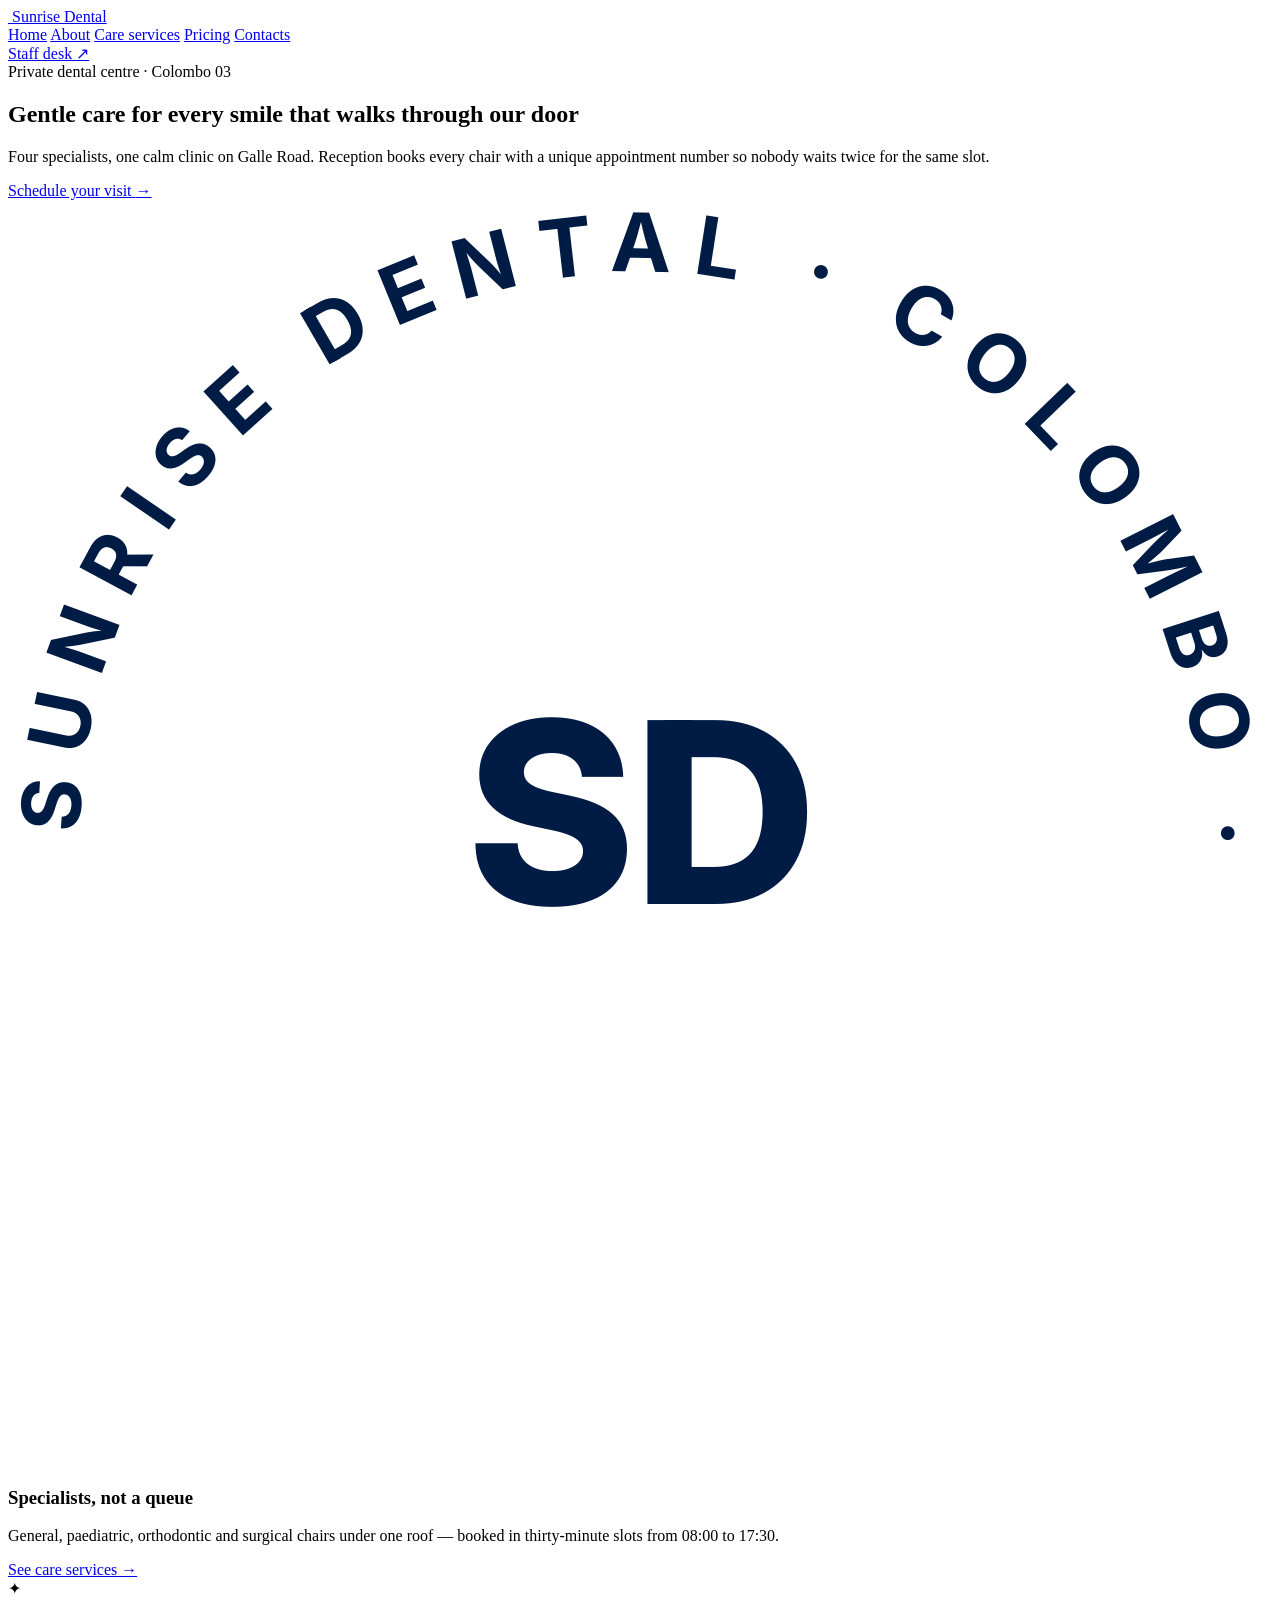
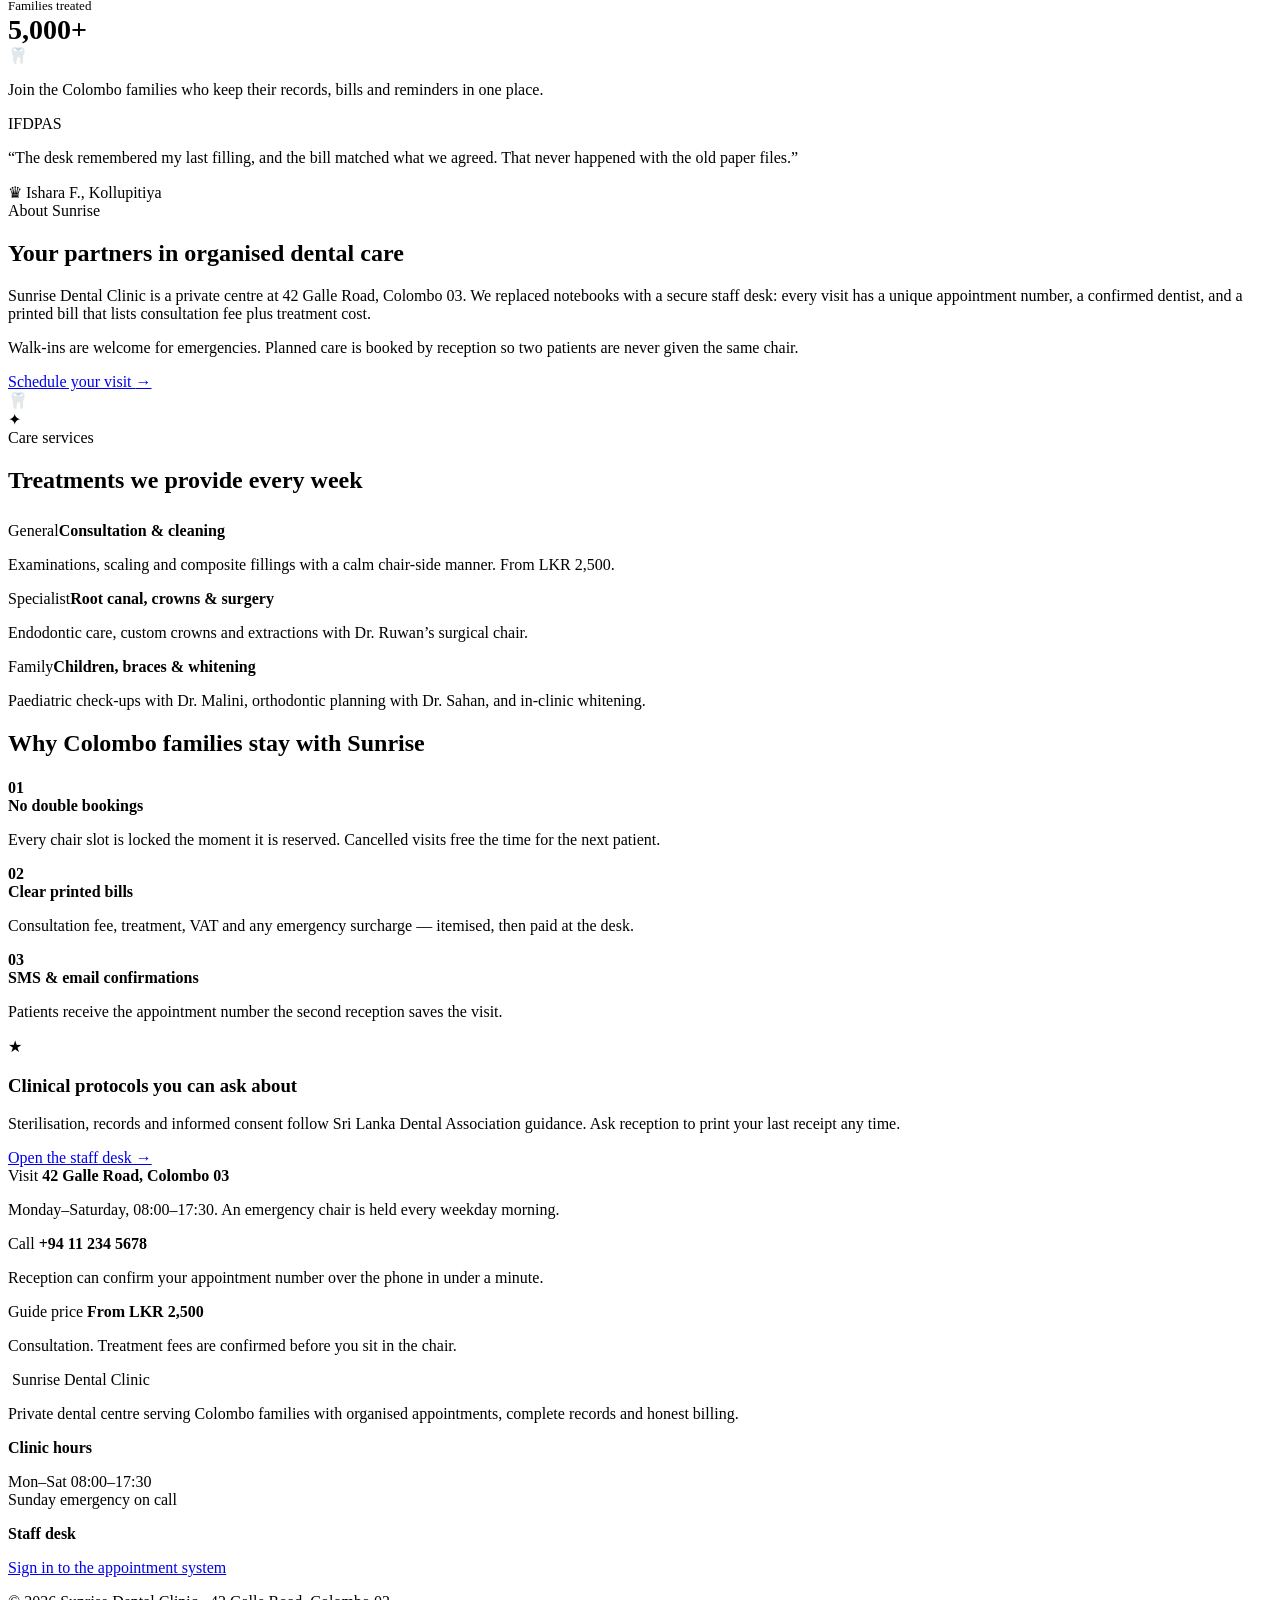
==== src/main/webapp/index.html @ fd56f03a "Add web application interface" ====
<!DOCTYPE html>
<html lang="en">
<head>
  <meta charset="UTF-8">
  <meta name="viewport" content="width=device-width, initial-scale=1.0">
  <title>Sunrise Dental Clinic · Colombo 03</title>
  <link rel="stylesheet" href="https://fonts.googleapis.com/css2?family=Inter:wght@400;500;600;700;800&family=Playfair+Display:ital,wght@1,500;1,600&display=swap">
  <link rel="stylesheet" href="/css/theme.css">
  <link rel="icon" href="/images/logo.svg">
</head>
<body>
  <header class="nav">
    <a class="brand" href="/">
      <img src="/images/logo.svg" alt="">
      Sunrise Dental
    </a>
    <nav class="nav-links">
      <a class="active" href="#home">Home</a>
      <a href="#about">About</a>
      <a href="#services">Care services</a>
      <a href="#pricing">Pricing</a>
      <a href="#contact">Contacts</a>
    </nav>
    <a class="btn btn-navy" href="/pages/login.html">Staff desk <span class="orb">↗</span></a>
  </header>

  <main id="home">
    <section class="hero">
      <div class="container hero-grid">
        <div>
          <div class="kicker">Private dental centre · Colombo 03</div>
          <h1>Gentle care for <span class="serif">every smile</span> that walks through our door</h1>
          <p class="lead">Four specialists, one calm clinic on Galle Road. Reception books every chair with a unique appointment number so nobody waits twice for the same slot.</p>
          <a class="btn btn-navy" href="/pages/login.html">Schedule your visit <span class="orb">→</span></a>
        </div>
        <div class="hero-photo" role="img" aria-label="Dentist treating a patient">
          <div class="badge-orbit">
            <svg viewBox="0 0 140 140">
              <circle cx="70" cy="70" r="54" fill="white"/>
              <text x="70" y="78" text-anchor="middle" font-size="28" font-family="Inter" font-weight="800" fill="#001B44">SD</text>
              <defs>
                <path id="circlePath" d="M70,70 m-62,0 a62,62 0 1,1 124,0 a62,62 0 1,1 -124,0"/>
              </defs>
              <text font-size="9" font-family="Inter" font-weight="700" fill="#001B44" letter-spacing="2.4">
                <textPath href="#circlePath">SUNRISE DENTAL · COLOMBO · </textPath>
              </text>
            </svg>
          </div>
        </div>
      </div>
    </section>

    <div class="container float-row">
      <article class="card">
        <h3>Specialists, not a queue</h3>
        <p>General, paediatric, orthodontic and surgical chairs under one roof — booked in thirty-minute slots from 08:00 to 17:30.</p>
        <a class="text-link" href="#services">See care services →</a>
      </article>
      <article class="card stat-card">
        <div class="stat-icon">✦</div>
        <div>
          <div class="muted" style="font-size:13px">Families treated</div>
          <strong style="font-size:28px">5,000+</strong>
        </div>
      </article>
      <article class="card photo-card" aria-hidden="true">🦷</article>
      <article class="card">
        <p>Join the Colombo families who keep their records, bills and reminders in one place.</p>
        <div class="avatars" style="margin-top:16px">
          <span>IF</span><span>DP</span><span>AS</span>
        </div>
      </article>
      <article class="card">
        <p class="quote">“The desk remembered my last filling, and the bill matched what we agreed. That never happened with the old paper files.”</p>
        <div class="quote-user"><span class="crown">♛</span> Ishara F., Kollupitiya</div>
      </article>
    </div>

    <section class="section" id="about">
      <div class="container two-col">
        <div>
          <div class="kicker">About Sunrise</div>
          <h2>Your partners in organised dental care</h2>
          <p class="muted">Sunrise Dental Clinic is a private centre at 42 Galle Road, Colombo 03. We replaced notebooks with a secure staff desk: every visit has a unique appointment number, a confirmed dentist, and a printed bill that lists consultation fee plus treatment cost.</p>
          <p class="muted">Walk-ins are welcome for emergencies. Planned care is booked by reception so two patients are never given the same chair.</p>
          <a class="btn btn-navy" href="/pages/login.html" style="margin-top:18px">Schedule your visit <span class="orb">→</span></a>
        </div>
        <div class="frame-wrap">
          <div class="ring"></div>
          <div class="chip top">🦷</div>
          <div class="frame-photo"></div>
          <div class="chip bottom">✦</div>
        </div>
      </div>
    </section>

    <section class="section" id="services" style="padding-top:0">
      <div class="container">
        <div class="kicker">Care services</div>
        <h2>Treatments we provide every week</h2>
        <div class="services" style="margin-top:28px">
          <article class="service"><span class="kicker">General</span><strong>Consultation &amp; cleaning</strong><p class="muted">Examinations, scaling and composite fillings with a calm chair-side manner. From LKR 2,500.</p></article>
          <article class="service"><span class="kicker">Specialist</span><strong>Root canal, crowns &amp; surgery</strong><p class="muted">Endodontic care, custom crowns and extractions with Dr. Ruwan’s surgical chair.</p></article>
          <article class="service"><span class="kicker">Family</span><strong>Children, braces &amp; whitening</strong><p class="muted">Paediatric check-ups with Dr. Malini, orthodontic planning with Dr. Sahan, and in-clinic whitening.</p></article>
        </div>
      </div>
    </section>

    <section class="section" id="pricing" style="padding-top:0">
      <div class="container reasons">
        <div>
          <h2>Why Colombo families stay with Sunrise</h2>
          <div class="reason-list" style="margin-top:22px">
            <div class="reason"><strong>01</strong><div><strong>No double bookings</strong><p class="muted">Every chair slot is locked the moment it is reserved. Cancelled visits free the time for the next patient.</p></div></div>
            <div class="reason"><strong>02</strong><div><strong>Clear printed bills</strong><p class="muted">Consultation fee, treatment, VAT and any emergency surcharge — itemised, then paid at the desk.</p></div></div>
            <div class="reason"><strong>03</strong><div><strong>SMS &amp; email confirmations</strong><p class="muted">Patients receive the appointment number the second reception saves the visit.</p></div></div>
          </div>
        </div>
        <aside class="cert">
          <div class="stat-icon">★</div>
          <h3>Clinical protocols you can ask about</h3>
          <p class="muted">Sterilisation, records and informed consent follow Sri Lanka Dental Association guidance. Ask reception to print your last receipt any time.</p>
          <a href="/pages/login.html" class="text-link" style="margin-top:18px">Open the staff desk →</a>
        </aside>
      </div>
    </section>

    <section class="section" id="contact" style="padding-top:0">
      <div class="container services">
        <article class="service">
          <span class="kicker">Visit</span>
          <strong>42 Galle Road, Colombo 03</strong>
          <p class="muted">Monday–Saturday, 08:00–17:30. An emergency chair is held every weekday morning.</p>
        </article>
        <article class="service">
          <span class="kicker">Call</span>
          <strong>+94 11 234 5678</strong>
          <p class="muted">Reception can confirm your appointment number over the phone in under a minute.</p>
        </article>
        <article class="service">
          <span class="kicker">Guide price</span>
          <strong class="price">From LKR 2,500</strong>
          <p class="muted">Consultation. Treatment fees are confirmed before you sit in the chair.</p>
        </article>
      </div>
    </section>
  </main>

  <footer class="footer">
    <div class="container footer-grid">
      <div>
        <div class="brand"><img src="/images/logo.svg" alt=""> Sunrise Dental Clinic</div>
        <p>Private dental centre serving Colombo families with organised appointments, complete records and honest billing.</p>
      </div>
      <div>
        <strong>Clinic hours</strong>
        <p>Mon–Sat 08:00–17:30<br>Sunday emergency on call</p>
      </div>
      <div>
        <strong>Staff desk</strong>
        <p><a href="/pages/login.html">Sign in to the appointment system</a></p>
      </div>
    </div>
    <div class="container copy">© 2026 Sunrise Dental Clinic · 42 Galle Road, Colombo 03</div>
  </footer>
</body>
</html>
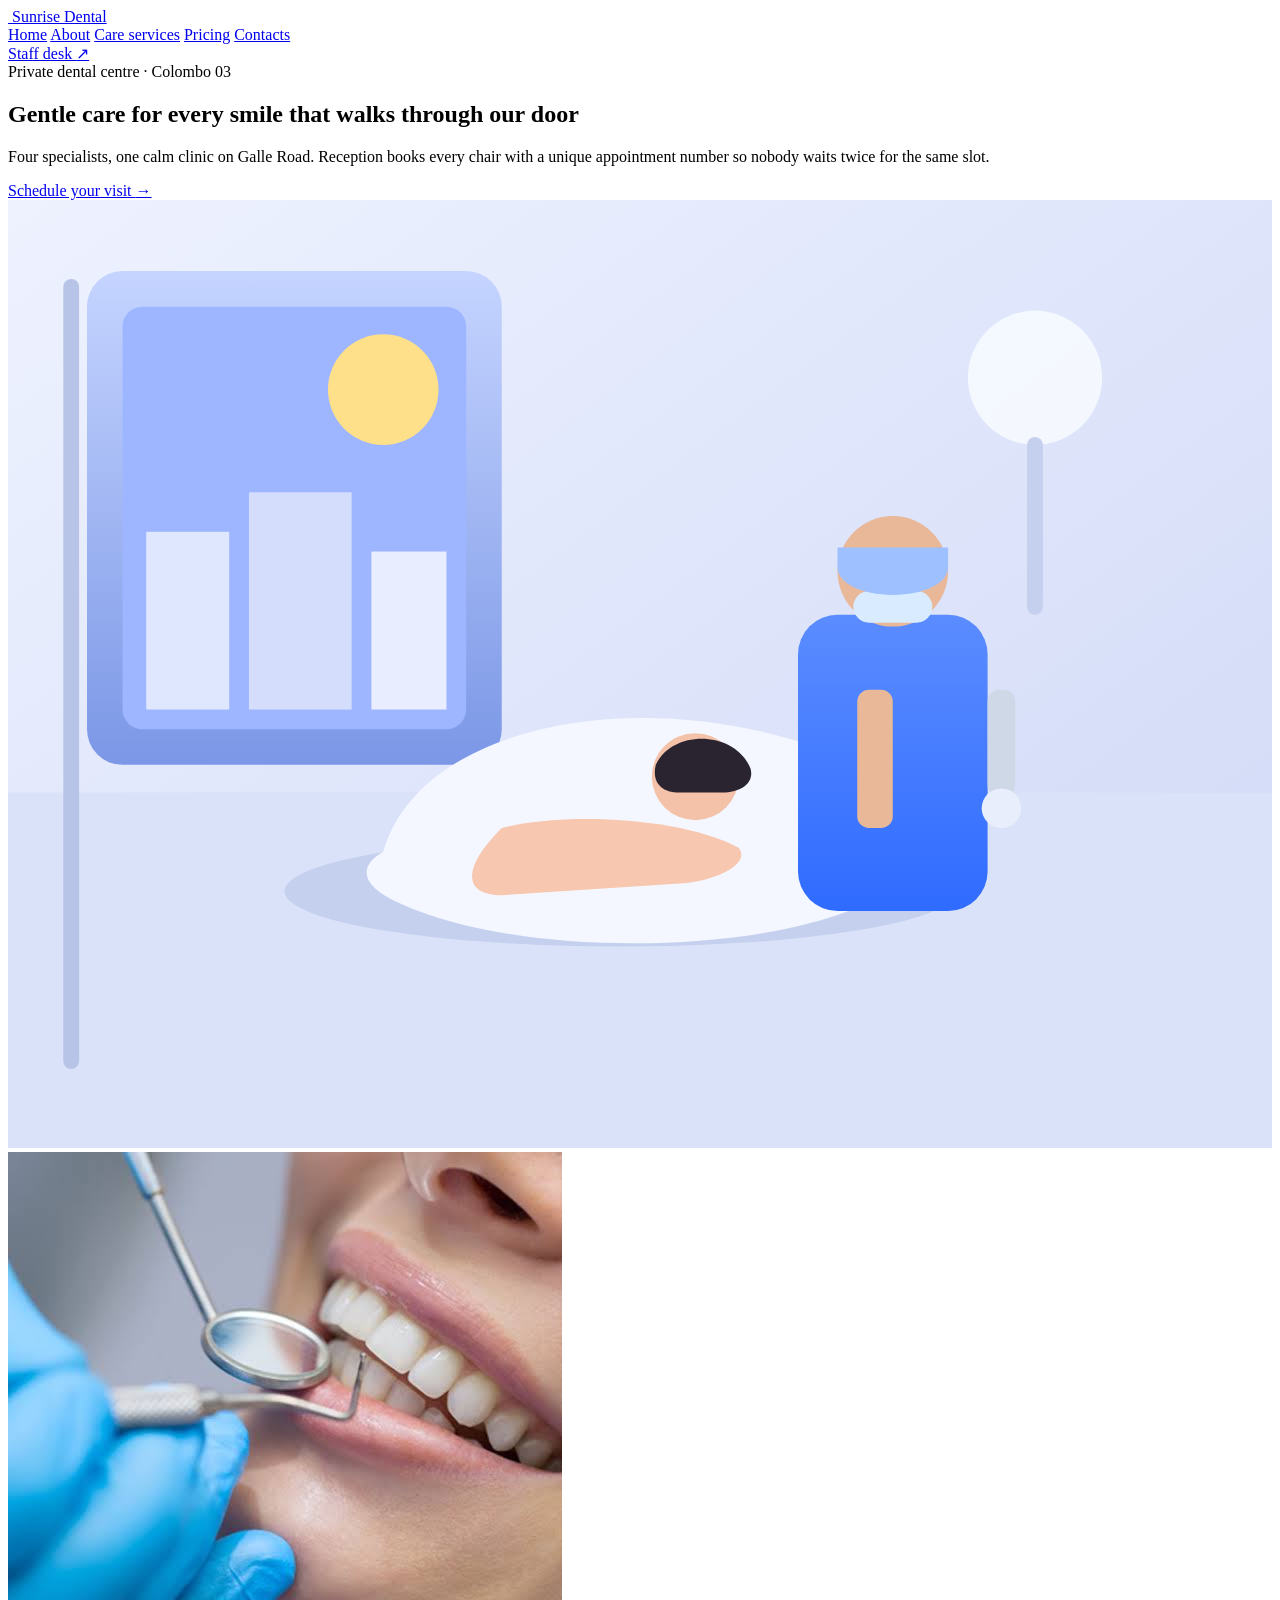
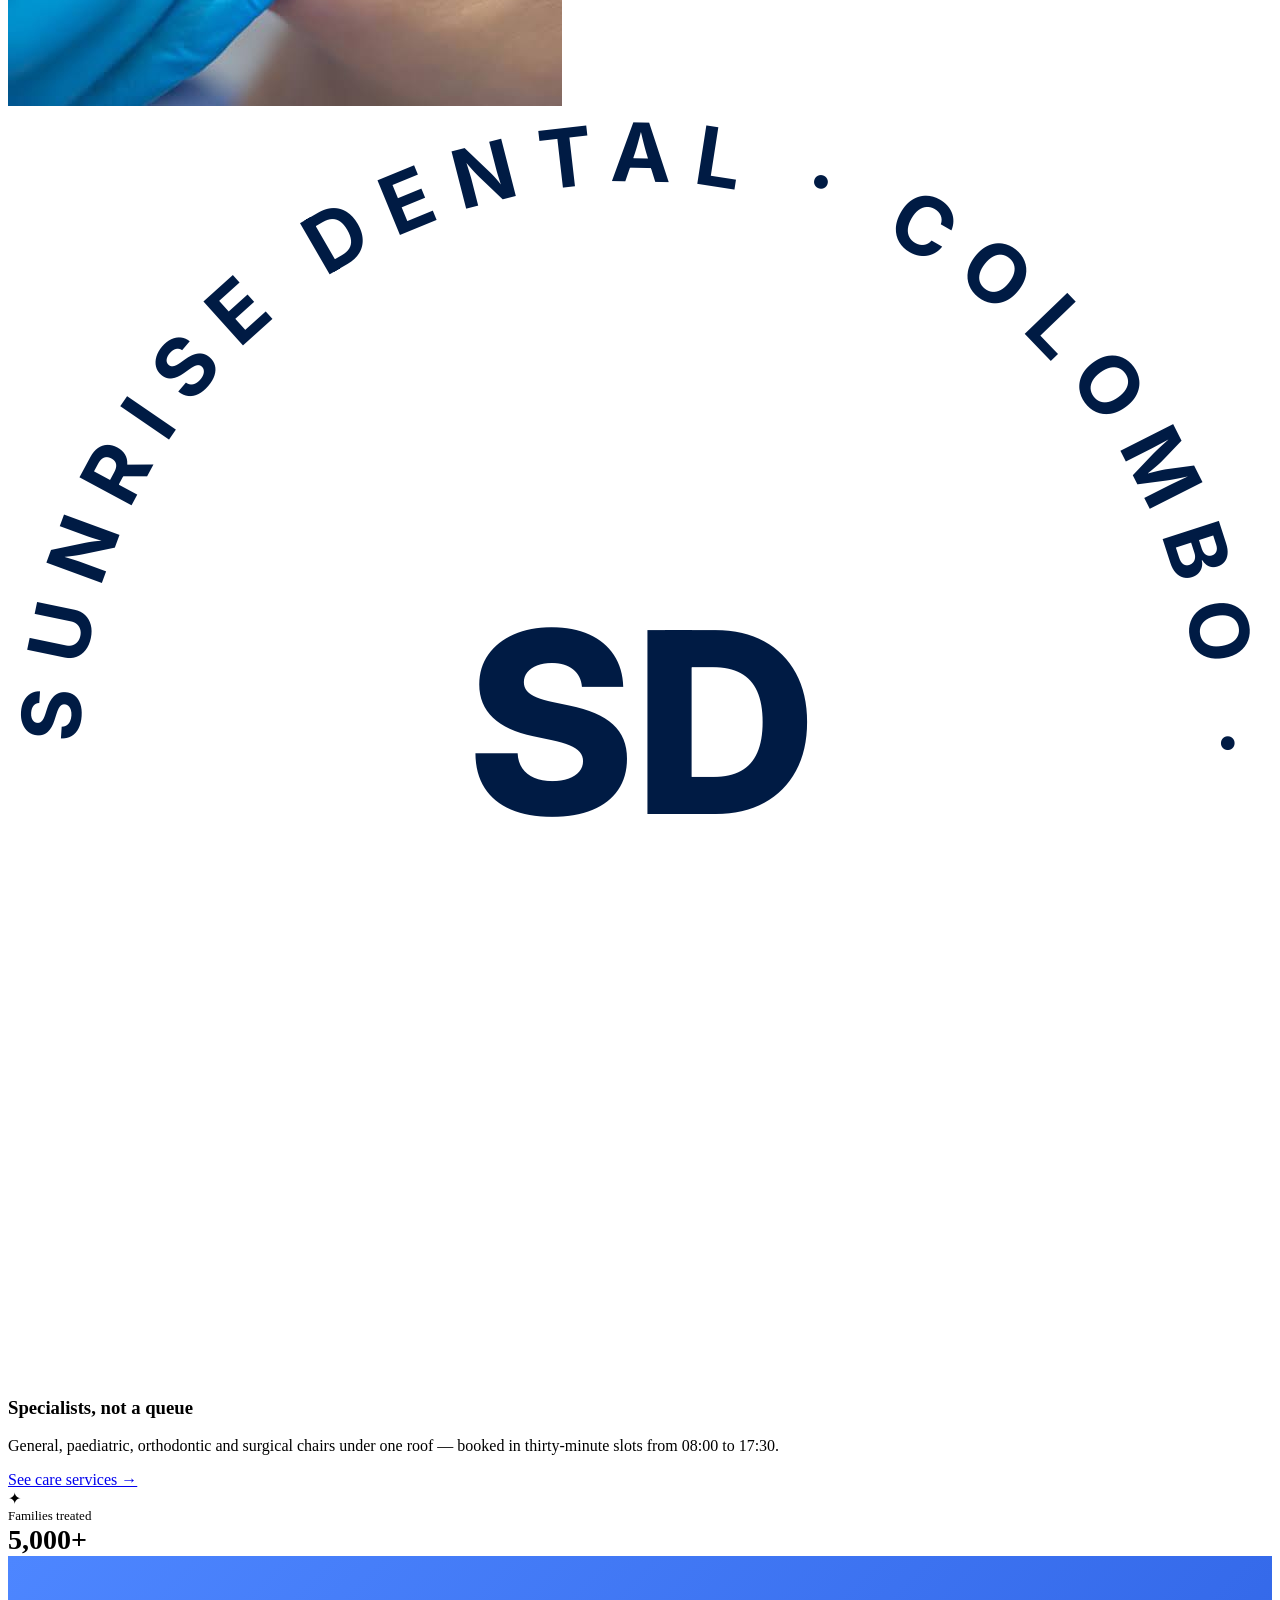
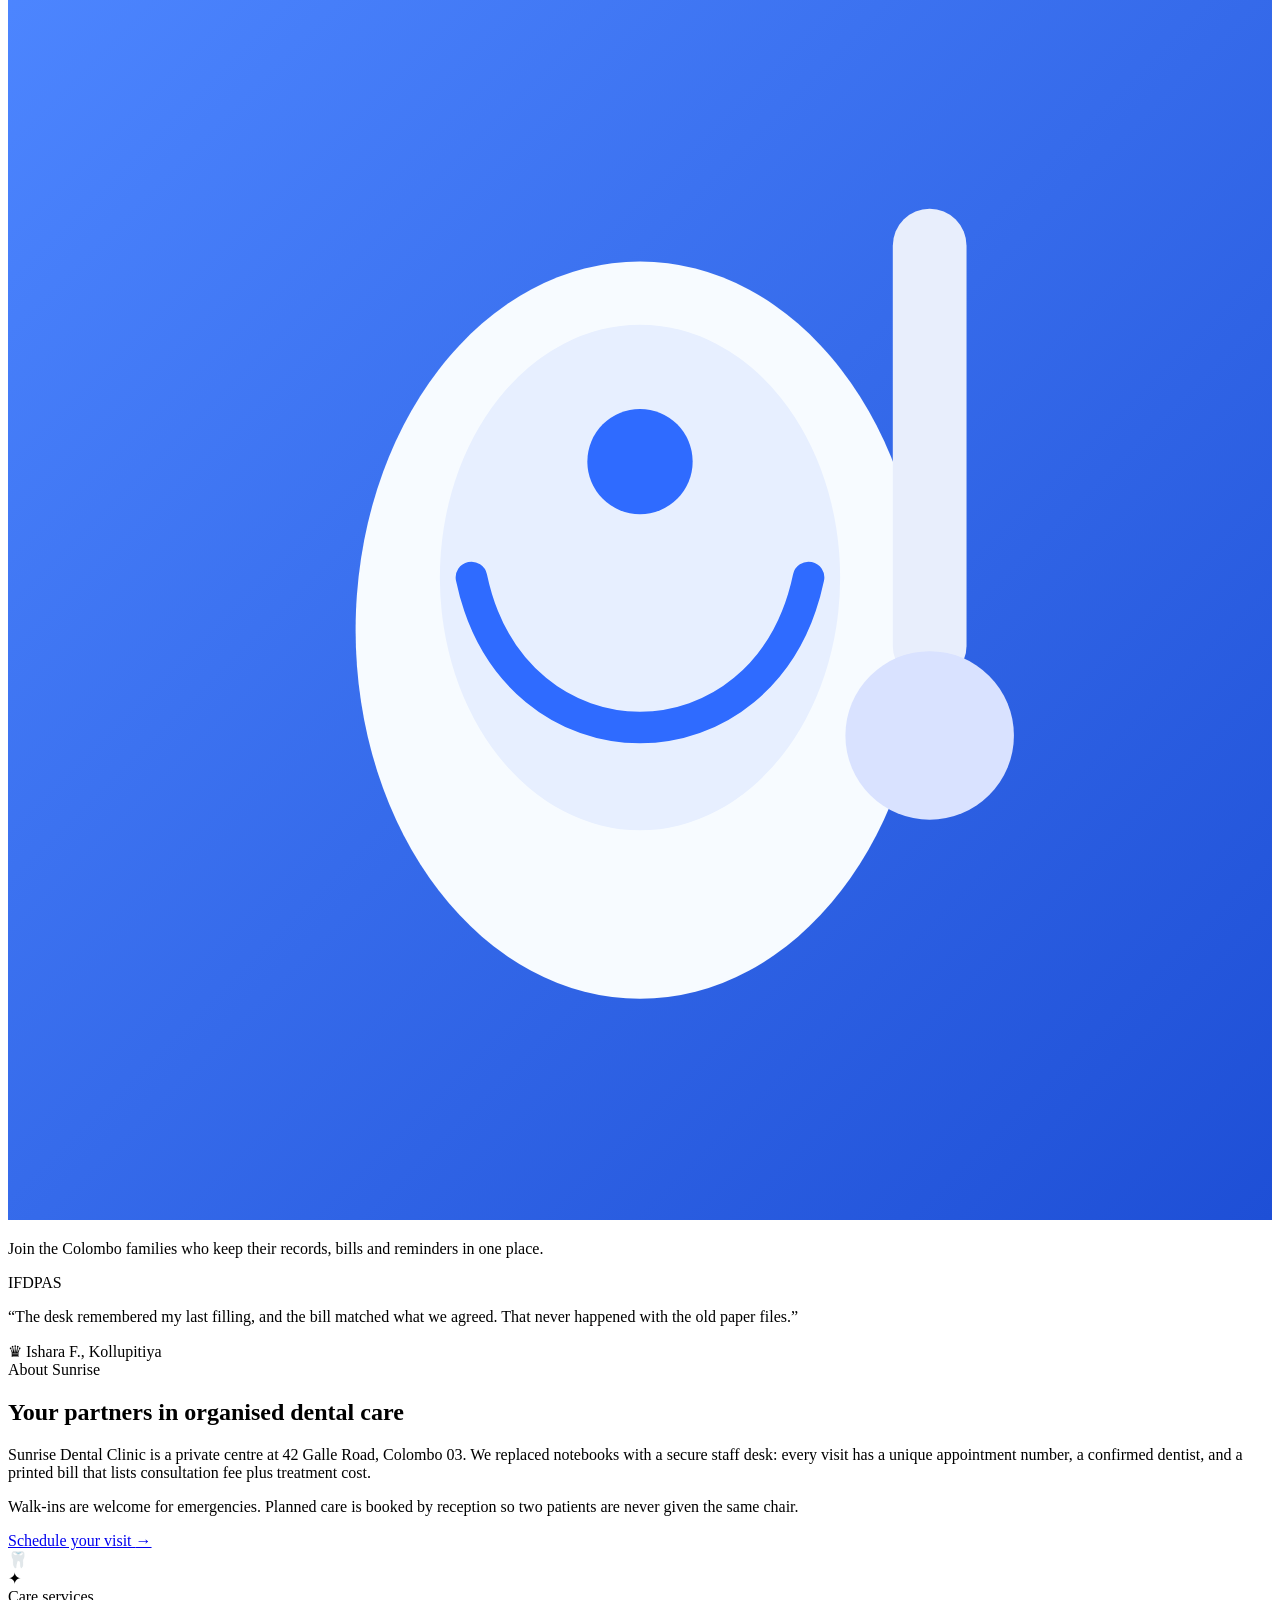
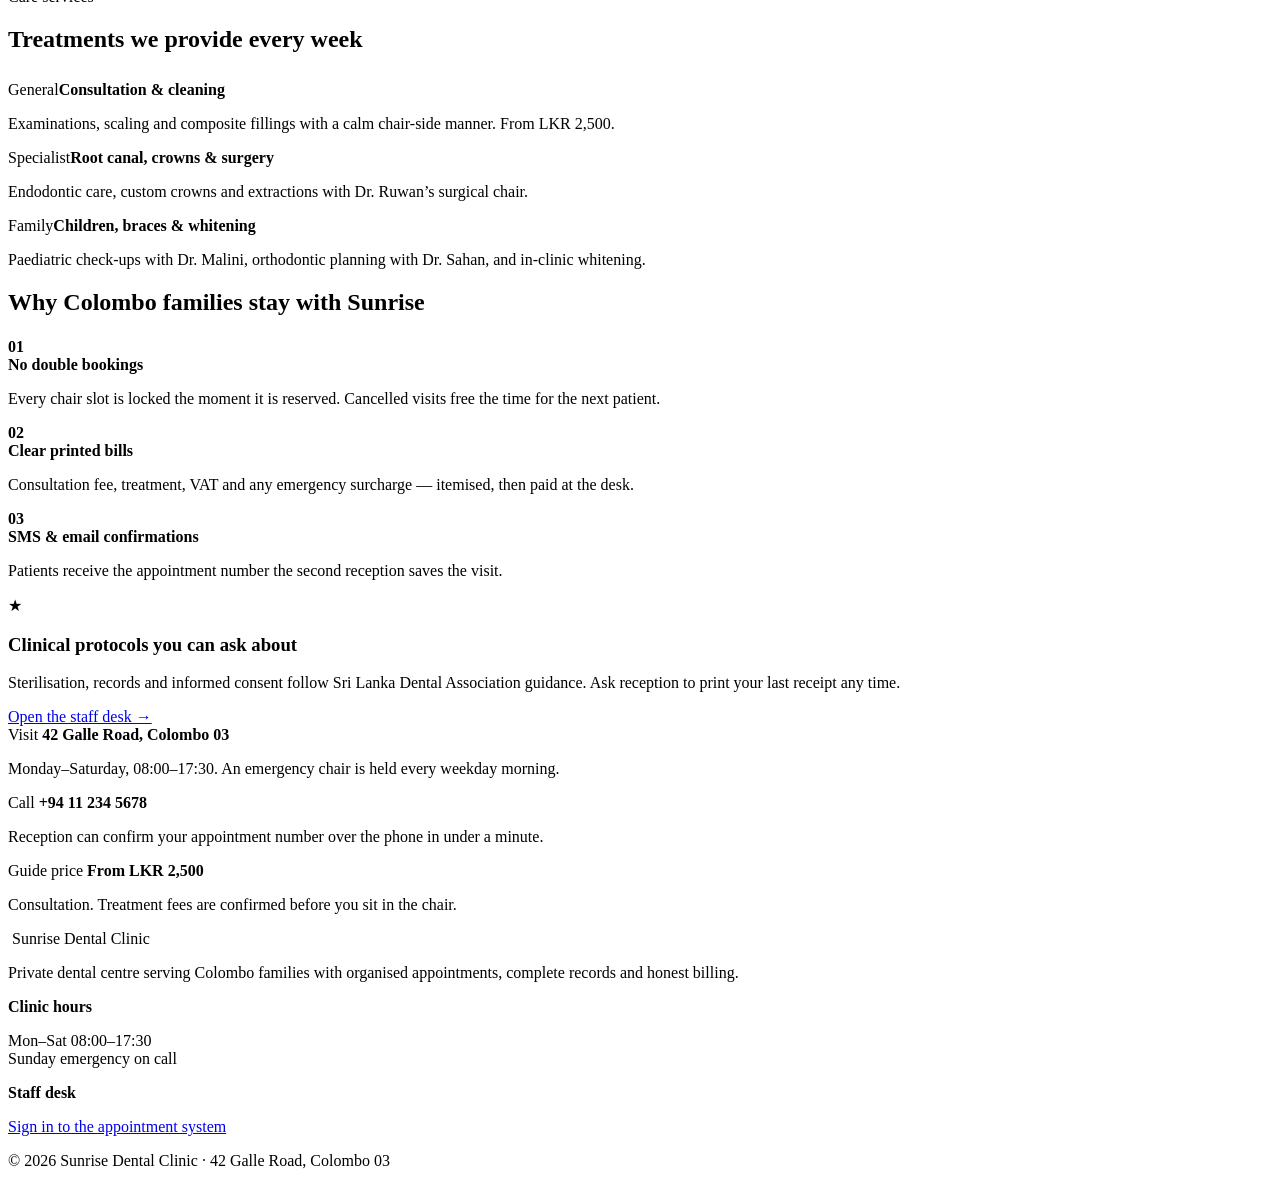
==== commit 631ace33: "Updated the Home page UI" ====
--- a/src/main/webapp/index.html
+++ b/src/main/webapp/index.html
@@ -6,162 +6,219 @@
   <title>Sunrise Dental Clinic · Colombo 03</title>
   <link rel="stylesheet" href="https://fonts.googleapis.com/css2?family=Inter:wght@400;500;600;700;800&family=Playfair+Display:ital,wght@1,500;1,600&display=swap">
   <link rel="stylesheet" href="/css/theme.css">
-  <link rel="icon" href="/images/logo.svg">
+  <link rel="icon" href="/images/logo.png">
 </head>
 <body>
-  <header class="nav">
-    <a class="brand" href="/">
-      <img src="/images/logo.svg" alt="">
-      Sunrise Dental
-    </a>
-    <nav class="nav-links">
-      <a class="active" href="#home">Home</a>
-      <a href="#about">About</a>
-      <a href="#services">Care services</a>
-      <a href="#pricing">Pricing</a>
-      <a href="#contact">Contacts</a>
-    </nav>
-    <a class="btn btn-navy" href="/pages/login.html">Staff desk <span class="orb">↗</span></a>
-  </header>
-
-  <main id="home">
-    <section class="hero">
-      <div class="container hero-grid">
-        <div>
-          <div class="kicker">Private dental centre · Colombo 03</div>
-          <h1>Gentle care for <span class="serif">every smile</span> that walks through our door</h1>
-          <p class="lead">Four specialists, one calm clinic on Galle Road. Reception books every chair with a unique appointment number so nobody waits twice for the same slot.</p>
-          <a class="btn btn-navy" href="/pages/login.html">Schedule your visit <span class="orb">→</span></a>
+<header class="nav">
+  <a class="brand" href="/">
+    <img src="/images/logo.png" alt="">
+    Sunrise Dental
+  </a>
+  <nav class="nav-links">
+    <a class="active" href="#home">Home</a>
+    <a href="#about">About</a>
+    <a href="#services">Care services</a>
+    <a href="#pricing">Pricing</a>
+    <a href="#contact">Contacts</a>
+  </nav>
+  <a class="btn btn-navy" href="/pages/login.html">Staff desk <span class="orb">↗</span></a>
+</header>
+
+<main id="home">
+  <section class="hero">
+    <div class="container hero-grid">
+      <div>
+        <div class="kicker">Private dental centre · Colombo 03</div>
+        <h1>Gentle care for <span class="serif">every smile</span> that walks through our door</h1>
+        <p class="lead">Four specialists, one calm clinic on Galle Road. Reception books every chair with a unique appointment number so nobody waits twice for the same slot.</p>
+        <a class="btn btn-navy" href="/pages/login.html">Schedule your visit <span class="orb">→</span></a>
+      </div>
+      <div class="hero-photo" role="img" aria-label="Dentist treating a patient">
+        <svg class="hero-art" viewBox="0 0 640 480" preserveAspectRatio="xMidYMid slice" xmlns="http://www.w3.org/2000/svg">
+          <defs>
+            <linearGradient id="heroSky" x1="0" y1="0" x2="0" y2="1">
+              <stop offset="0%" stop-color="#c5d4ff"/>
+              <stop offset="100%" stop-color="#7b97e6"/>
+            </linearGradient>
+            <linearGradient id="heroWall" x1="0" y1="0" x2="1" y2="1">
+              <stop offset="0%" stop-color="#eef2ff"/>
+              <stop offset="100%" stop-color="#cfd8f6"/>
+            </linearGradient>
+            <linearGradient id="heroScrubs" x1="0" y1="0" x2="0" y2="1">
+              <stop offset="0%" stop-color="#5b8cff"/>
+              <stop offset="100%" stop-color="#2f6bff"/>
+            </linearGradient>
+          </defs>
+          <rect width="640" height="480" fill="url(#heroWall)"/>
+          <rect x="40" y="36" width="210" height="250" rx="18" fill="url(#heroSky)"/>
+          <rect x="58" y="54" width="174" height="214" rx="10" fill="#9eb6ff"/>
+          <circle cx="190" cy="96" r="28" fill="#ffe08a"/>
+          <rect x="70" y="168" width="42" height="90" fill="#dfe7ff"/>
+          <rect x="122" y="148" width="52" height="110" fill="#d4defc"/>
+          <rect x="184" y="178" width="38" height="80" fill="#e8eeff"/>
+          <rect x="0" y="300" width="640" height="180" fill="#d9e2f8"/>
+          <ellipse cx="310" cy="350" rx="170" ry="28" fill="#c5d0ee"/>
+          <path d="M190 330c20-70 150-90 250-40 20 10 30 40 8 58-40 32-180 40-250 8-18-8-22-18-8-26z" fill="#f4f7ff"/>
+          <path d="M250 318c30-8 90-6 120 10 6 8-10 16-28 18l-92 6c-18 0-22-12 0-34z" fill="#f7c7b0"/>
+          <circle cx="348" cy="292" r="22" fill="#f3c2a8"/>
+          <path d="M328 286c8-18 40-18 48 2 2 8-6 12-14 12h-22c-10 0-14-6-12-14z" fill="#2a2430"/>
+          <rect x="400" y="210" width="96" height="150" rx="20" fill="url(#heroScrubs)"/>
+          <circle cx="448" cy="188" r="28" fill="#e8b899"/>
+          <rect x="428" y="198" width="40" height="16" rx="8" fill="#d9ecff"/>
+          <path d="M420 176h56v10c0 8-12 14-28 14s-28-6-28-14z" fill="#9ec0ff"/>
+          <rect x="430" y="248" width="18" height="70" rx="6" fill="#e8b899"/>
+          <rect x="496" y="248" width="14" height="54" rx="6" fill="#cfd8e6"/>
+          <circle cx="503" cy="308" r="10" fill="#e8eefc"/>
+          <circle cx="520" cy="90" r="34" fill="#f7fbff" opacity="0.9"/>
+          <rect x="516" y="120" width="8" height="90" rx="4" fill="#c5d0ee"/>
+          <rect x="28" y="40" width="8" height="400" rx="4" fill="#b7c4e8"/>
+        </svg>
+        <img class="hero-jpg" src="images/hero-dentist.jpg" alt="" onerror="this.remove()">
+        <div class="badge-orbit">
+          <svg viewBox="0 0 140 140">
+            <circle cx="70" cy="70" r="54" fill="white"/>
+            <text x="70" y="78" text-anchor="middle" font-size="28" font-family="Inter" font-weight="800" fill="#001B44">SD</text>
+            <defs>
+              <path id="circlePath" d="M70,70 m-62,0 a62,62 0 1,1 124,0 a62,62 0 1,1 -124,0"/>
+            </defs>
+            <text font-size="9" font-family="Inter" font-weight="700" fill="#001B44" letter-spacing="2.4">
+              <textPath href="#circlePath">SUNRISE DENTAL · COLOMBO · </textPath>
+            </text>
+          </svg>
         </div>
-        <div class="hero-photo" role="img" aria-label="Dentist treating a patient">
-          <div class="badge-orbit">
-            <svg viewBox="0 0 140 140">
-              <circle cx="70" cy="70" r="54" fill="white"/>
-              <text x="70" y="78" text-anchor="middle" font-size="28" font-family="Inter" font-weight="800" fill="#001B44">SD</text>
-              <defs>
-                <path id="circlePath" d="M70,70 m-62,0 a62,62 0 1,1 124,0 a62,62 0 1,1 -124,0"/>
-              </defs>
-              <text font-size="9" font-family="Inter" font-weight="700" fill="#001B44" letter-spacing="2.4">
-                <textPath href="#circlePath">SUNRISE DENTAL · COLOMBO · </textPath>
-              </text>
-            </svg>
-          </div>
+      </div>
+    </div>
+  </section>
+
+  <div class="container float-row">
+    <article class="card">
+      <h3>Specialists, not a queue</h3>
+      <p>General, paediatric, orthodontic and surgical chairs under one roof — booked in thirty-minute slots from 08:00 to 17:30.</p>
+      <a class="text-link" href="#services">See care services →</a>
+    </article>
+    <article class="card stat-card">
+      <div class="stat-icon">✦</div>
+      <div>
+        <div class="muted" style="font-size:13px">Families treated</div>
+        <strong style="font-size:28px">5,000+</strong>
+      </div>
+    </article>
+    <article class="card photo-card" aria-label="Dental care at Sunrise">
+      <svg class="hero-art" viewBox="0 0 240 240" preserveAspectRatio="xMidYMid slice" xmlns="http://www.w3.org/2000/svg">
+        <defs>
+          <linearGradient id="cardBlue" x1="0" y1="0" x2="1" y2="1">
+            <stop offset="0%" stop-color="#4d86ff"/>
+            <stop offset="100%" stop-color="#1e4fd6"/>
+          </linearGradient>
+        </defs>
+        <rect width="240" height="240" fill="url(#cardBlue)"/>
+        <ellipse cx="120" cy="128" rx="54" ry="70" fill="#f7fbff"/>
+        <ellipse cx="120" cy="118" rx="38" ry="48" fill="#e7efff"/>
+        <path d="M88 118c8 38 56 38 64 0" fill="none" stroke="#2f6bff" stroke-width="6" stroke-linecap="round"/>
+        <circle cx="120" cy="96" r="10" fill="#2f6bff"/>
+        <rect x="168" y="48" width="14" height="90" rx="7" fill="#e8eefc"/>
+        <circle cx="175" cy="148" r="16" fill="#d9e2ff"/>
+      </svg>
+      <img class="hero-jpg" src="images/care-tools.jpg" alt="" onerror="this.remove()">
+    </article>
+    <article class="card">
+      <p>Join the Colombo families who keep their records, bills and reminders in one place.</p>
+      <div class="avatars" style="margin-top:16px">
+        <span>IF</span><span>DP</span><span>AS</span>
+      </div>
+    </article>
+    <article class="card">
+      <p class="quote">“The desk remembered my last filling, and the bill matched what we agreed. That never happened with the old paper files.”</p>
+      <div class="quote-user"><span class="crown">♛</span> Ishara F., Kollupitiya</div>
+    </article>
+  </div>
+
+  <section class="section" id="about">
+    <div class="container two-col">
+      <div>
+        <div class="kicker">About Sunrise</div>
+        <h2>Your partners in organised dental care</h2>
+        <p class="muted">Sunrise Dental Clinic is a private centre at 42 Galle Road, Colombo 03. We replaced notebooks with a secure staff desk: every visit has a unique appointment number, a confirmed dentist, and a printed bill that lists consultation fee plus treatment cost.</p>
+        <p class="muted">Walk-ins are welcome for emergencies. Planned care is booked by reception so two patients are never given the same chair.</p>
+        <a class="btn btn-navy" href="/pages/login.html" style="margin-top:18px">Schedule your visit <span class="orb">→</span></a>
+      </div>
+      <div class="frame-wrap">
+        <div class="ring"></div>
+        <div class="chip top">🦷</div>
+        <div class="frame-photo"></div>
+        <div class="chip bottom">✦</div>
+      </div>
+    </div>
+  </section>
+
+  <section class="section" id="services" style="padding-top:0">
+    <div class="container">
+      <div class="kicker">Care services</div>
+      <h2>Treatments we provide every week</h2>
+      <div class="services" style="margin-top:28px">
+        <article class="service"><span class="kicker">General</span><strong>Consultation &amp; cleaning</strong><p class="muted">Examinations, scaling and composite fillings with a calm chair-side manner. From LKR 2,500.</p></article>
+        <article class="service"><span class="kicker">Specialist</span><strong>Root canal, crowns &amp; surgery</strong><p class="muted">Endodontic care, custom crowns and extractions with Dr. Ruwan’s surgical chair.</p></article>
+        <article class="service"><span class="kicker">Family</span><strong>Children, braces &amp; whitening</strong><p class="muted">Paediatric check-ups with Dr. Malini, orthodontic planning with Dr. Sahan, and in-clinic whitening.</p></article>
+      </div>
+    </div>
+  </section>
+
+  <section class="section" id="pricing" style="padding-top:0">
+    <div class="container reasons">
+      <div>
+        <h2>Why Colombo families stay with Sunrise</h2>
+        <div class="reason-list" style="margin-top:22px">
+          <div class="reason"><strong>01</strong><div><strong>No double bookings</strong><p class="muted">Every chair slot is locked the moment it is reserved. Cancelled visits free the time for the next patient.</p></div></div>
+          <div class="reason"><strong>02</strong><div><strong>Clear printed bills</strong><p class="muted">Consultation fee, treatment, VAT and any emergency surcharge — itemised, then paid at the desk.</p></div></div>
+          <div class="reason"><strong>03</strong><div><strong>SMS &amp; email confirmations</strong><p class="muted">Patients receive the appointment number the second reception saves the visit.</p></div></div>
         </div>
       </div>
-    </section>
-
-    <div class="container float-row">
-      <article class="card">
-        <h3>Specialists, not a queue</h3>
-        <p>General, paediatric, orthodontic and surgical chairs under one roof — booked in thirty-minute slots from 08:00 to 17:30.</p>
-        <a class="text-link" href="#services">See care services →</a>
+      <aside class="cert">
+        <div class="stat-icon">★</div>
+        <h3>Clinical protocols you can ask about</h3>
+        <p class="muted">Sterilisation, records and informed consent follow Sri Lanka Dental Association guidance. Ask reception to print your last receipt any time.</p>
+        <a href="/pages/login.html" class="text-link" style="margin-top:18px">Open the staff desk →</a>
+      </aside>
+    </div>
+  </section>
+
+  <section class="section" id="contact" style="padding-top:0">
+    <div class="container services">
+      <article class="service">
+        <span class="kicker">Visit</span>
+        <strong>42 Galle Road, Colombo 03</strong>
+        <p class="muted">Monday–Saturday, 08:00–17:30. An emergency chair is held every weekday morning.</p>
       </article>
-      <article class="card stat-card">
-        <div class="stat-icon">✦</div>
-        <div>
-          <div class="muted" style="font-size:13px">Families treated</div>
-          <strong style="font-size:28px">5,000+</strong>
-        </div>
+      <article class="service">
+        <span class="kicker">Call</span>
+        <strong>+94 11 234 5678</strong>
+        <p class="muted">Reception can confirm your appointment number over the phone in under a minute.</p>
       </article>
-      <article class="card photo-card" aria-hidden="true">🦷</article>
-      <article class="card">
-        <p>Join the Colombo families who keep their records, bills and reminders in one place.</p>
-        <div class="avatars" style="margin-top:16px">
-          <span>IF</span><span>DP</span><span>AS</span>
-        </div>
+      <article class="service">
+        <span class="kicker">Guide price</span>
+        <strong class="price">From LKR 2,500</strong>
+        <p class="muted">Consultation. Treatment fees are confirmed before you sit in the chair.</p>
       </article>
-      <article class="card">
-        <p class="quote">“The desk remembered my last filling, and the bill matched what we agreed. That never happened with the old paper files.”</p>
-        <div class="quote-user"><span class="crown">♛</span> Ishara F., Kollupitiya</div>
-      </article>
-    </div>
-
-    <section class="section" id="about">
-      <div class="container two-col">
-        <div>
-          <div class="kicker">About Sunrise</div>
-          <h2>Your partners in organised dental care</h2>
-          <p class="muted">Sunrise Dental Clinic is a private centre at 42 Galle Road, Colombo 03. We replaced notebooks with a secure staff desk: every visit has a unique appointment number, a confirmed dentist, and a printed bill that lists consultation fee plus treatment cost.</p>
-          <p class="muted">Walk-ins are welcome for emergencies. Planned care is booked by reception so two patients are never given the same chair.</p>
-          <a class="btn btn-navy" href="/pages/login.html" style="margin-top:18px">Schedule your visit <span class="orb">→</span></a>
-        </div>
-        <div class="frame-wrap">
-          <div class="ring"></div>
-          <div class="chip top">🦷</div>
-          <div class="frame-photo"></div>
-          <div class="chip bottom">✦</div>
-        </div>
-      </div>
-    </section>
-
-    <section class="section" id="services" style="padding-top:0">
-      <div class="container">
-        <div class="kicker">Care services</div>
-        <h2>Treatments we provide every week</h2>
-        <div class="services" style="margin-top:28px">
-          <article class="service"><span class="kicker">General</span><strong>Consultation &amp; cleaning</strong><p class="muted">Examinations, scaling and composite fillings with a calm chair-side manner. From LKR 2,500.</p></article>
-          <article class="service"><span class="kicker">Specialist</span><strong>Root canal, crowns &amp; surgery</strong><p class="muted">Endodontic care, custom crowns and extractions with Dr. Ruwan’s surgical chair.</p></article>
-          <article class="service"><span class="kicker">Family</span><strong>Children, braces &amp; whitening</strong><p class="muted">Paediatric check-ups with Dr. Malini, orthodontic planning with Dr. Sahan, and in-clinic whitening.</p></article>
-        </div>
-      </div>
-    </section>
-
-    <section class="section" id="pricing" style="padding-top:0">
-      <div class="container reasons">
-        <div>
-          <h2>Why Colombo families stay with Sunrise</h2>
-          <div class="reason-list" style="margin-top:22px">
-            <div class="reason"><strong>01</strong><div><strong>No double bookings</strong><p class="muted">Every chair slot is locked the moment it is reserved. Cancelled visits free the time for the next patient.</p></div></div>
-            <div class="reason"><strong>02</strong><div><strong>Clear printed bills</strong><p class="muted">Consultation fee, treatment, VAT and any emergency surcharge — itemised, then paid at the desk.</p></div></div>
-            <div class="reason"><strong>03</strong><div><strong>SMS &amp; email confirmations</strong><p class="muted">Patients receive the appointment number the second reception saves the visit.</p></div></div>
-          </div>
-        </div>
-        <aside class="cert">
-          <div class="stat-icon">★</div>
-          <h3>Clinical protocols you can ask about</h3>
-          <p class="muted">Sterilisation, records and informed consent follow Sri Lanka Dental Association guidance. Ask reception to print your last receipt any time.</p>
-          <a href="/pages/login.html" class="text-link" style="margin-top:18px">Open the staff desk →</a>
-        </aside>
-      </div>
-    </section>
-
-    <section class="section" id="contact" style="padding-top:0">
-      <div class="container services">
-        <article class="service">
-          <span class="kicker">Visit</span>
-          <strong>42 Galle Road, Colombo 03</strong>
-          <p class="muted">Monday–Saturday, 08:00–17:30. An emergency chair is held every weekday morning.</p>
-        </article>
-        <article class="service">
-          <span class="kicker">Call</span>
-          <strong>+94 11 234 5678</strong>
-          <p class="muted">Reception can confirm your appointment number over the phone in under a minute.</p>
-        </article>
-        <article class="service">
-          <span class="kicker">Guide price</span>
-          <strong class="price">From LKR 2,500</strong>
-          <p class="muted">Consultation. Treatment fees are confirmed before you sit in the chair.</p>
-        </article>
-      </div>
-    </section>
-  </main>
-
-  <footer class="footer">
-    <div class="container footer-grid">
-      <div>
-        <div class="brand"><img src="/images/logo.svg" alt=""> Sunrise Dental Clinic</div>
-        <p>Private dental centre serving Colombo families with organised appointments, complete records and honest billing.</p>
-      </div>
-      <div>
-        <strong>Clinic hours</strong>
-        <p>Mon–Sat 08:00–17:30<br>Sunday emergency on call</p>
-      </div>
-      <div>
-        <strong>Staff desk</strong>
-        <p><a href="/pages/login.html">Sign in to the appointment system</a></p>
-      </div>
-    </div>
-    <div class="container copy">© 2026 Sunrise Dental Clinic · 42 Galle Road, Colombo 03</div>
-  </footer>
+    </div>
+  </section>
+</main>
+
+<footer class="footer">
+  <div class="container footer-grid">
+    <div>
+      <div class="brand"><img src="/images/logo.png" alt=""> Sunrise Dental Clinic</div>
+      <p>Private dental centre serving Colombo families with organised appointments, complete records and honest billing.</p>
+    </div>
+    <div>
+      <strong>Clinic hours</strong>
+      <p>Mon–Sat 08:00–17:30<br>Sunday emergency on call</p>
+    </div>
+    <div>
+      <strong>Staff desk</strong>
+      <p><a href="/pages/login.html">Sign in to the appointment system</a></p>
+    </div>
+  </div>
+  <div class="container copy">© 2026 Sunrise Dental Clinic · 42 Galle Road, Colombo 03</div>
+</footer>
 </body>
-</html>
+</html>
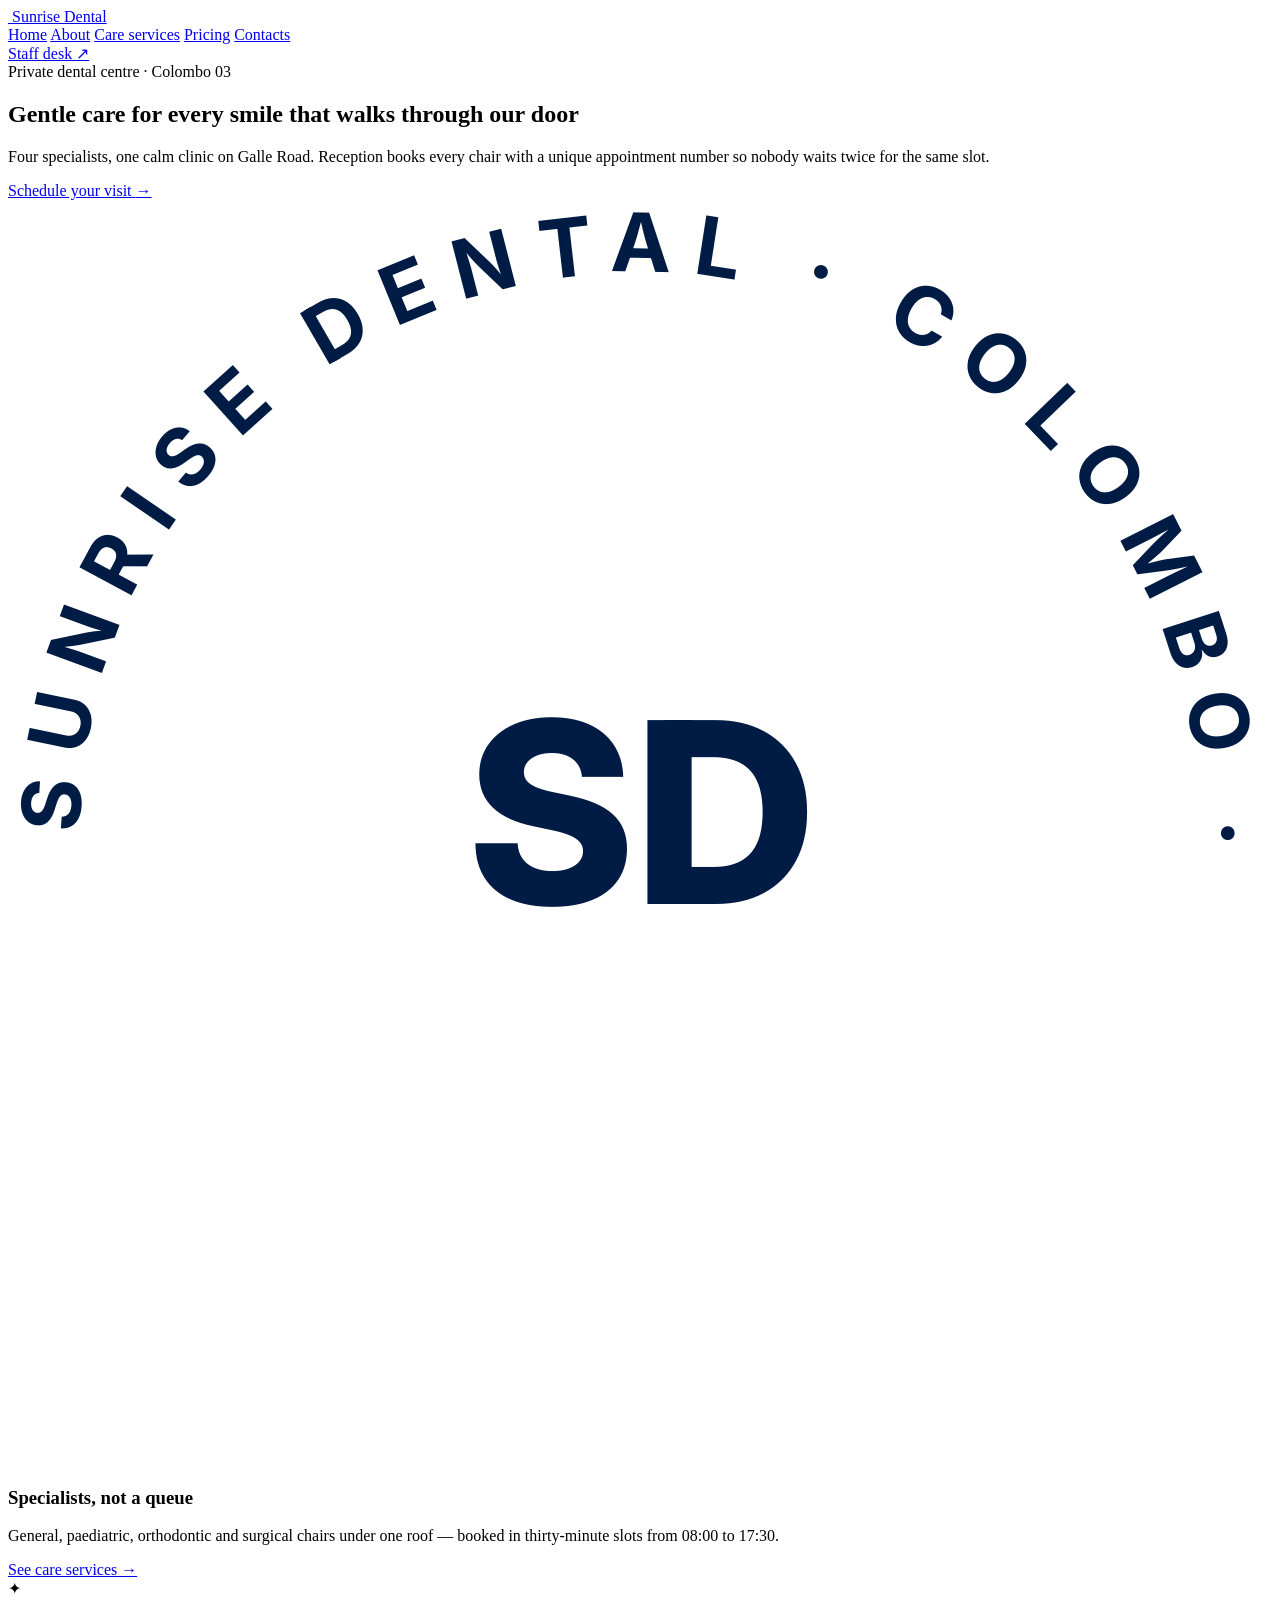
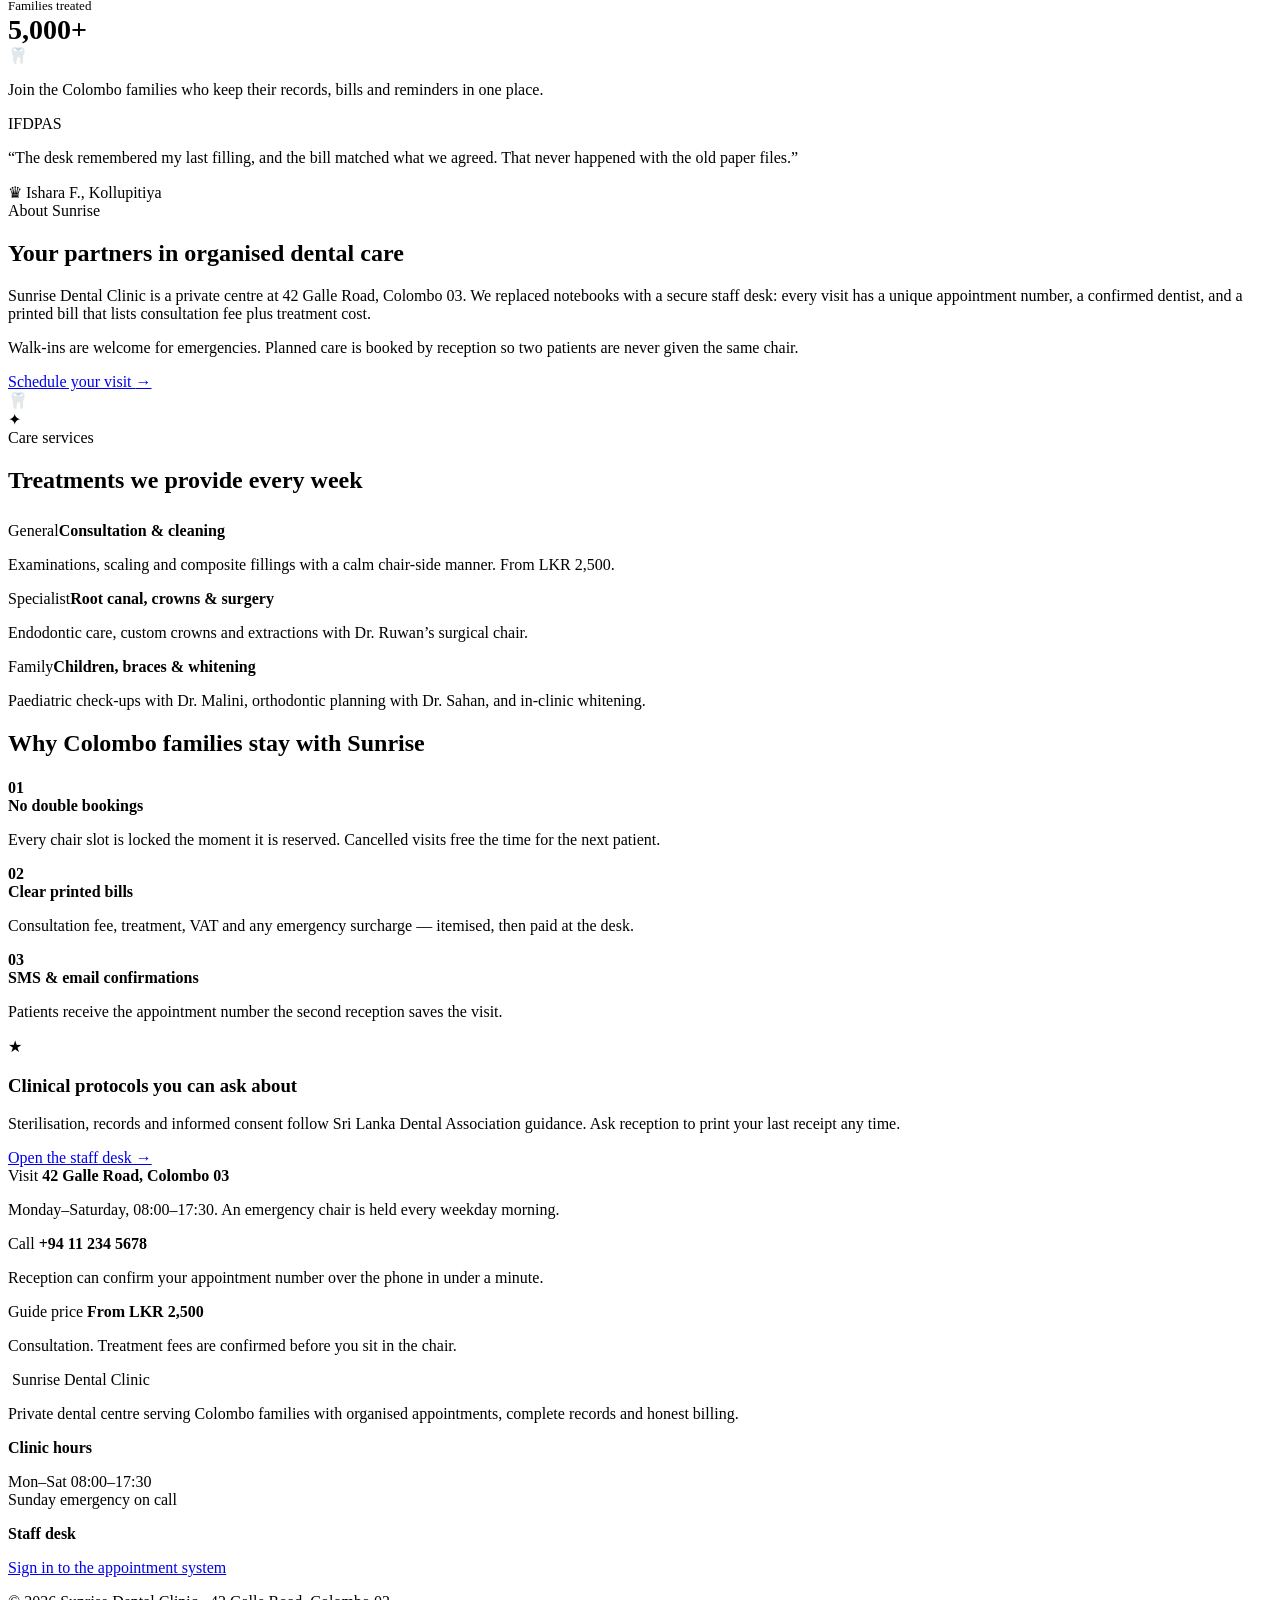
==== commit e2bb0369: "Updated system and login features" ====
--- a/src/main/webapp/index.html
+++ b/src/main/webapp/index.html
@@ -6,12 +6,12 @@
   <title>Sunrise Dental Clinic · Colombo 03</title>
   <link rel="stylesheet" href="https://fonts.googleapis.com/css2?family=Inter:wght@400;500;600;700;800&family=Playfair+Display:ital,wght@1,500;1,600&display=swap">
   <link rel="stylesheet" href="/css/theme.css">
-  <link rel="icon" href="/images/logo.png">
+  <link rel="icon" href="/images/logo.svg">
 </head>
 <body>
 <header class="nav">
   <a class="brand" href="/">
-    <img src="/images/logo.png" alt="">
+    <img src="/images/logo.svg" alt="">
     Sunrise Dental
   </a>
   <nav class="nav-links">
@@ -34,46 +34,6 @@
         <a class="btn btn-navy" href="/pages/login.html">Schedule your visit <span class="orb">→</span></a>
       </div>
       <div class="hero-photo" role="img" aria-label="Dentist treating a patient">
-        <svg class="hero-art" viewBox="0 0 640 480" preserveAspectRatio="xMidYMid slice" xmlns="http://www.w3.org/2000/svg">
-          <defs>
-            <linearGradient id="heroSky" x1="0" y1="0" x2="0" y2="1">
-              <stop offset="0%" stop-color="#c5d4ff"/>
-              <stop offset="100%" stop-color="#7b97e6"/>
-            </linearGradient>
-            <linearGradient id="heroWall" x1="0" y1="0" x2="1" y2="1">
-              <stop offset="0%" stop-color="#eef2ff"/>
-              <stop offset="100%" stop-color="#cfd8f6"/>
-            </linearGradient>
-            <linearGradient id="heroScrubs" x1="0" y1="0" x2="0" y2="1">
-              <stop offset="0%" stop-color="#5b8cff"/>
-              <stop offset="100%" stop-color="#2f6bff"/>
-            </linearGradient>
-          </defs>
-          <rect width="640" height="480" fill="url(#heroWall)"/>
-          <rect x="40" y="36" width="210" height="250" rx="18" fill="url(#heroSky)"/>
-          <rect x="58" y="54" width="174" height="214" rx="10" fill="#9eb6ff"/>
-          <circle cx="190" cy="96" r="28" fill="#ffe08a"/>
-          <rect x="70" y="168" width="42" height="90" fill="#dfe7ff"/>
-          <rect x="122" y="148" width="52" height="110" fill="#d4defc"/>
-          <rect x="184" y="178" width="38" height="80" fill="#e8eeff"/>
-          <rect x="0" y="300" width="640" height="180" fill="#d9e2f8"/>
-          <ellipse cx="310" cy="350" rx="170" ry="28" fill="#c5d0ee"/>
-          <path d="M190 330c20-70 150-90 250-40 20 10 30 40 8 58-40 32-180 40-250 8-18-8-22-18-8-26z" fill="#f4f7ff"/>
-          <path d="M250 318c30-8 90-6 120 10 6 8-10 16-28 18l-92 6c-18 0-22-12 0-34z" fill="#f7c7b0"/>
-          <circle cx="348" cy="292" r="22" fill="#f3c2a8"/>
-          <path d="M328 286c8-18 40-18 48 2 2 8-6 12-14 12h-22c-10 0-14-6-12-14z" fill="#2a2430"/>
-          <rect x="400" y="210" width="96" height="150" rx="20" fill="url(#heroScrubs)"/>
-          <circle cx="448" cy="188" r="28" fill="#e8b899"/>
-          <rect x="428" y="198" width="40" height="16" rx="8" fill="#d9ecff"/>
-          <path d="M420 176h56v10c0 8-12 14-28 14s-28-6-28-14z" fill="#9ec0ff"/>
-          <rect x="430" y="248" width="18" height="70" rx="6" fill="#e8b899"/>
-          <rect x="496" y="248" width="14" height="54" rx="6" fill="#cfd8e6"/>
-          <circle cx="503" cy="308" r="10" fill="#e8eefc"/>
-          <circle cx="520" cy="90" r="34" fill="#f7fbff" opacity="0.9"/>
-          <rect x="516" y="120" width="8" height="90" rx="4" fill="#c5d0ee"/>
-          <rect x="28" y="40" width="8" height="400" rx="4" fill="#b7c4e8"/>
-        </svg>
-        <img class="hero-jpg" src="images/hero-dentist.jpg" alt="" onerror="this.remove()">
         <div class="badge-orbit">
           <svg viewBox="0 0 140 140">
             <circle cx="70" cy="70" r="54" fill="white"/>
@@ -103,24 +63,7 @@
         <strong style="font-size:28px">5,000+</strong>
       </div>
     </article>
-    <article class="card photo-card" aria-label="Dental care at Sunrise">
-      <svg class="hero-art" viewBox="0 0 240 240" preserveAspectRatio="xMidYMid slice" xmlns="http://www.w3.org/2000/svg">
-        <defs>
-          <linearGradient id="cardBlue" x1="0" y1="0" x2="1" y2="1">
-            <stop offset="0%" stop-color="#4d86ff"/>
-            <stop offset="100%" stop-color="#1e4fd6"/>
-          </linearGradient>
-        </defs>
-        <rect width="240" height="240" fill="url(#cardBlue)"/>
-        <ellipse cx="120" cy="128" rx="54" ry="70" fill="#f7fbff"/>
-        <ellipse cx="120" cy="118" rx="38" ry="48" fill="#e7efff"/>
-        <path d="M88 118c8 38 56 38 64 0" fill="none" stroke="#2f6bff" stroke-width="6" stroke-linecap="round"/>
-        <circle cx="120" cy="96" r="10" fill="#2f6bff"/>
-        <rect x="168" y="48" width="14" height="90" rx="7" fill="#e8eefc"/>
-        <circle cx="175" cy="148" r="16" fill="#d9e2ff"/>
-      </svg>
-      <img class="hero-jpg" src="images/care-tools.jpg" alt="" onerror="this.remove()">
-    </article>
+    <article class="card photo-card" aria-hidden="true">🦷</article>
     <article class="card">
       <p>Join the Colombo families who keep their records, bills and reminders in one place.</p>
       <div class="avatars" style="margin-top:16px">
@@ -206,7 +149,7 @@
 <footer class="footer">
   <div class="container footer-grid">
     <div>
-      <div class="brand"><img src="/images/logo.png" alt=""> Sunrise Dental Clinic</div>
+      <div class="brand"><img src="/images/logo.svg" alt=""> Sunrise Dental Clinic</div>
       <p>Private dental centre serving Colombo families with organised appointments, complete records and honest billing.</p>
     </div>
     <div>
@@ -221,4 +164,4 @@
   <div class="container copy">© 2026 Sunrise Dental Clinic · 42 Galle Road, Colombo 03</div>
 </footer>
 </body>
-</html>+</html>
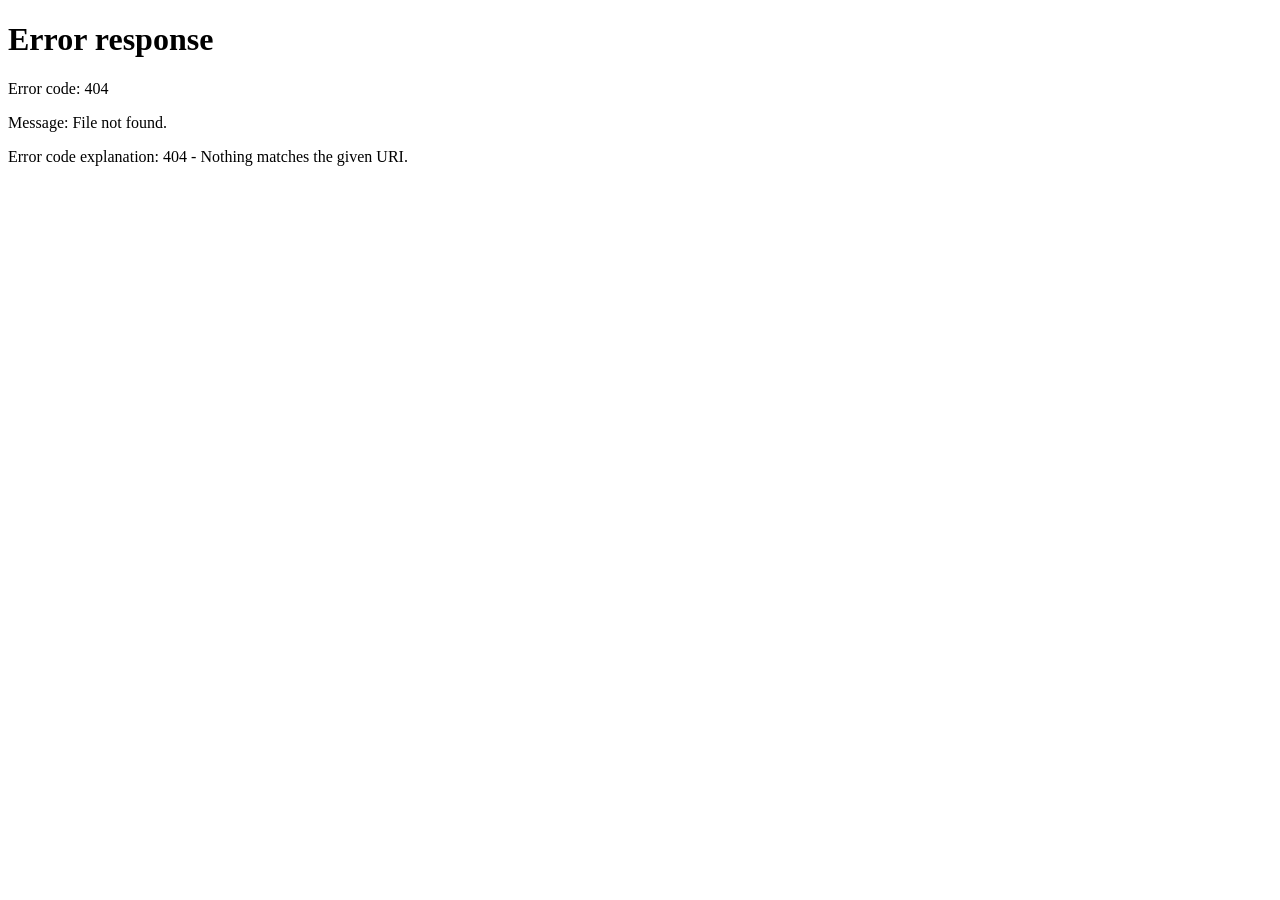
==== commit 455db416: "Updated system features and resolved errors" ====
--- a/src/main/webapp/index.html
+++ b/src/main/webapp/index.html
@@ -2,166 +2,11 @@
 <html lang="en">
 <head>
   <meta charset="UTF-8">
-  <meta name="viewport" content="width=device-width, initial-scale=1.0">
-  <title>Sunrise Dental Clinic · Colombo 03</title>
-  <link rel="stylesheet" href="https://fonts.googleapis.com/css2?family=Inter:wght@400;500;600;700;800&family=Playfair+Display:ital,wght@1,500;1,600&display=swap">
-  <link rel="stylesheet" href="/css/theme.css">
-  <link rel="icon" href="/images/logo.svg">
+  <meta http-equiv="refresh" content="0; url=/login.html">
+  <title>Sunrise Dental Clinic</title>
+  <script>location.replace("/login.html");</script>
 </head>
 <body>
-<header class="nav">
-  <a class="brand" href="/">
-    <img src="/images/logo.svg" alt="">
-    Sunrise Dental
-  </a>
-  <nav class="nav-links">
-    <a class="active" href="#home">Home</a>
-    <a href="#about">About</a>
-    <a href="#services">Care services</a>
-    <a href="#pricing">Pricing</a>
-    <a href="#contact">Contacts</a>
-  </nav>
-  <a class="btn btn-navy" href="/pages/login.html">Staff desk <span class="orb">↗</span></a>
-</header>
-
-<main id="home">
-  <section class="hero">
-    <div class="container hero-grid">
-      <div>
-        <div class="kicker">Private dental centre · Colombo 03</div>
-        <h1>Gentle care for <span class="serif">every smile</span> that walks through our door</h1>
-        <p class="lead">Four specialists, one calm clinic on Galle Road. Reception books every chair with a unique appointment number so nobody waits twice for the same slot.</p>
-        <a class="btn btn-navy" href="/pages/login.html">Schedule your visit <span class="orb">→</span></a>
-      </div>
-      <div class="hero-photo" role="img" aria-label="Dentist treating a patient">
-        <div class="badge-orbit">
-          <svg viewBox="0 0 140 140">
-            <circle cx="70" cy="70" r="54" fill="white"/>
-            <text x="70" y="78" text-anchor="middle" font-size="28" font-family="Inter" font-weight="800" fill="#001B44">SD</text>
-            <defs>
-              <path id="circlePath" d="M70,70 m-62,0 a62,62 0 1,1 124,0 a62,62 0 1,1 -124,0"/>
-            </defs>
-            <text font-size="9" font-family="Inter" font-weight="700" fill="#001B44" letter-spacing="2.4">
-              <textPath href="#circlePath">SUNRISE DENTAL · COLOMBO · </textPath>
-            </text>
-          </svg>
-        </div>
-      </div>
-    </div>
-  </section>
-
-  <div class="container float-row">
-    <article class="card">
-      <h3>Specialists, not a queue</h3>
-      <p>General, paediatric, orthodontic and surgical chairs under one roof — booked in thirty-minute slots from 08:00 to 17:30.</p>
-      <a class="text-link" href="#services">See care services →</a>
-    </article>
-    <article class="card stat-card">
-      <div class="stat-icon">✦</div>
-      <div>
-        <div class="muted" style="font-size:13px">Families treated</div>
-        <strong style="font-size:28px">5,000+</strong>
-      </div>
-    </article>
-    <article class="card photo-card" aria-hidden="true">🦷</article>
-    <article class="card">
-      <p>Join the Colombo families who keep their records, bills and reminders in one place.</p>
-      <div class="avatars" style="margin-top:16px">
-        <span>IF</span><span>DP</span><span>AS</span>
-      </div>
-    </article>
-    <article class="card">
-      <p class="quote">“The desk remembered my last filling, and the bill matched what we agreed. That never happened with the old paper files.”</p>
-      <div class="quote-user"><span class="crown">♛</span> Ishara F., Kollupitiya</div>
-    </article>
-  </div>
-
-  <section class="section" id="about">
-    <div class="container two-col">
-      <div>
-        <div class="kicker">About Sunrise</div>
-        <h2>Your partners in organised dental care</h2>
-        <p class="muted">Sunrise Dental Clinic is a private centre at 42 Galle Road, Colombo 03. We replaced notebooks with a secure staff desk: every visit has a unique appointment number, a confirmed dentist, and a printed bill that lists consultation fee plus treatment cost.</p>
-        <p class="muted">Walk-ins are welcome for emergencies. Planned care is booked by reception so two patients are never given the same chair.</p>
-        <a class="btn btn-navy" href="/pages/login.html" style="margin-top:18px">Schedule your visit <span class="orb">→</span></a>
-      </div>
-      <div class="frame-wrap">
-        <div class="ring"></div>
-        <div class="chip top">🦷</div>
-        <div class="frame-photo"></div>
-        <div class="chip bottom">✦</div>
-      </div>
-    </div>
-  </section>
-
-  <section class="section" id="services" style="padding-top:0">
-    <div class="container">
-      <div class="kicker">Care services</div>
-      <h2>Treatments we provide every week</h2>
-      <div class="services" style="margin-top:28px">
-        <article class="service"><span class="kicker">General</span><strong>Consultation &amp; cleaning</strong><p class="muted">Examinations, scaling and composite fillings with a calm chair-side manner. From LKR 2,500.</p></article>
-        <article class="service"><span class="kicker">Specialist</span><strong>Root canal, crowns &amp; surgery</strong><p class="muted">Endodontic care, custom crowns and extractions with Dr. Ruwan’s surgical chair.</p></article>
-        <article class="service"><span class="kicker">Family</span><strong>Children, braces &amp; whitening</strong><p class="muted">Paediatric check-ups with Dr. Malini, orthodontic planning with Dr. Sahan, and in-clinic whitening.</p></article>
-      </div>
-    </div>
-  </section>
-
-  <section class="section" id="pricing" style="padding-top:0">
-    <div class="container reasons">
-      <div>
-        <h2>Why Colombo families stay with Sunrise</h2>
-        <div class="reason-list" style="margin-top:22px">
-          <div class="reason"><strong>01</strong><div><strong>No double bookings</strong><p class="muted">Every chair slot is locked the moment it is reserved. Cancelled visits free the time for the next patient.</p></div></div>
-          <div class="reason"><strong>02</strong><div><strong>Clear printed bills</strong><p class="muted">Consultation fee, treatment, VAT and any emergency surcharge — itemised, then paid at the desk.</p></div></div>
-          <div class="reason"><strong>03</strong><div><strong>SMS &amp; email confirmations</strong><p class="muted">Patients receive the appointment number the second reception saves the visit.</p></div></div>
-        </div>
-      </div>
-      <aside class="cert">
-        <div class="stat-icon">★</div>
-        <h3>Clinical protocols you can ask about</h3>
-        <p class="muted">Sterilisation, records and informed consent follow Sri Lanka Dental Association guidance. Ask reception to print your last receipt any time.</p>
-        <a href="/pages/login.html" class="text-link" style="margin-top:18px">Open the staff desk →</a>
-      </aside>
-    </div>
-  </section>
-
-  <section class="section" id="contact" style="padding-top:0">
-    <div class="container services">
-      <article class="service">
-        <span class="kicker">Visit</span>
-        <strong>42 Galle Road, Colombo 03</strong>
-        <p class="muted">Monday–Saturday, 08:00–17:30. An emergency chair is held every weekday morning.</p>
-      </article>
-      <article class="service">
-        <span class="kicker">Call</span>
-        <strong>+94 11 234 5678</strong>
-        <p class="muted">Reception can confirm your appointment number over the phone in under a minute.</p>
-      </article>
-      <article class="service">
-        <span class="kicker">Guide price</span>
-        <strong class="price">From LKR 2,500</strong>
-        <p class="muted">Consultation. Treatment fees are confirmed before you sit in the chair.</p>
-      </article>
-    </div>
-  </section>
-</main>
-
-<footer class="footer">
-  <div class="container footer-grid">
-    <div>
-      <div class="brand"><img src="/images/logo.svg" alt=""> Sunrise Dental Clinic</div>
-      <p>Private dental centre serving Colombo families with organised appointments, complete records and honest billing.</p>
-    </div>
-    <div>
-      <strong>Clinic hours</strong>
-      <p>Mon–Sat 08:00–17:30<br>Sunday emergency on call</p>
-    </div>
-    <div>
-      <strong>Staff desk</strong>
-      <p><a href="/pages/login.html">Sign in to the appointment system</a></p>
-    </div>
-  </div>
-  <div class="container copy">© 2026 Sunrise Dental Clinic · 42 Galle Road, Colombo 03</div>
-</footer>
+  <p>Redirecting to the clinic login page.</p>
 </body>
 </html>
